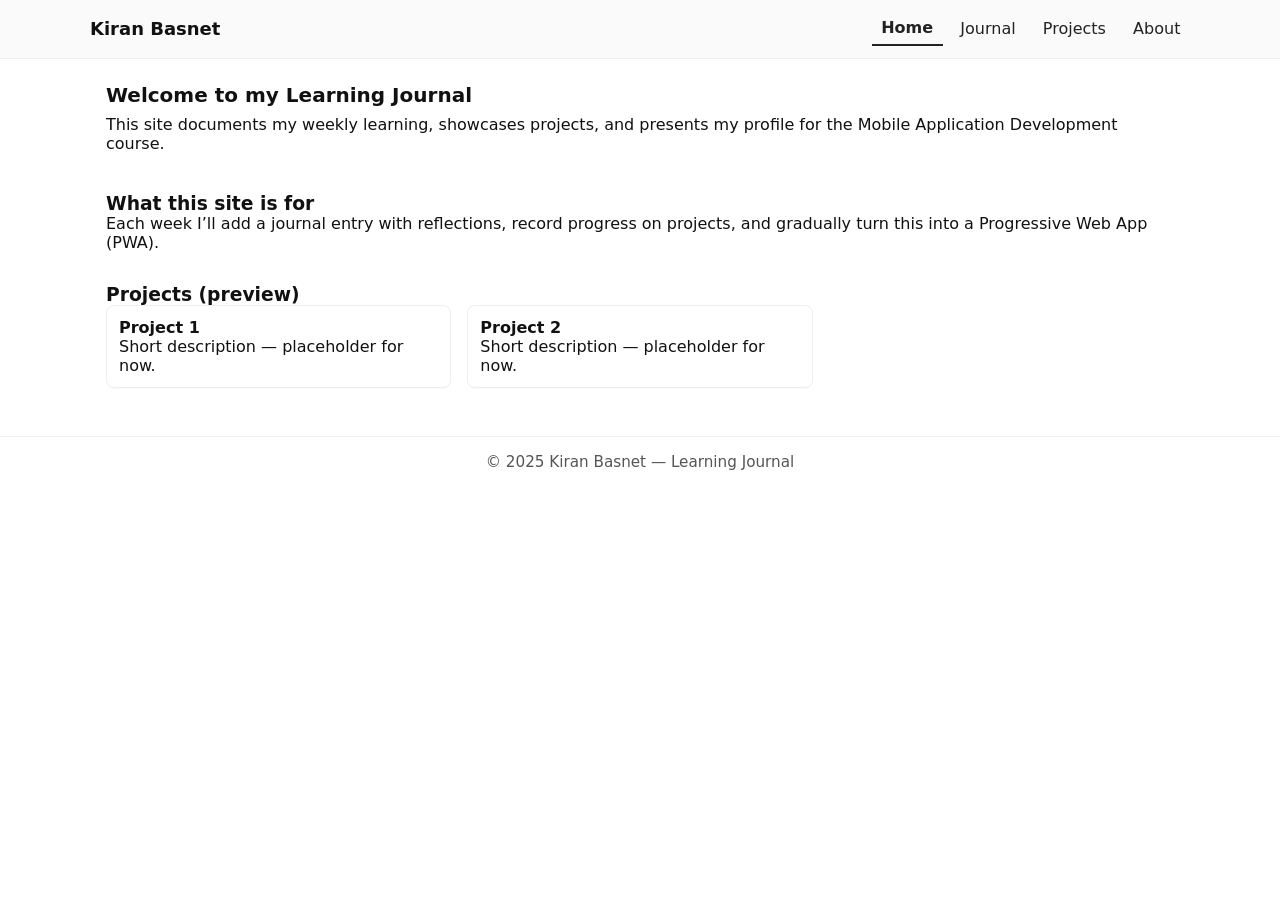
==== index.html @ 60379e71 "Initial commit" ====
<!doctype html>
<html lang="en">
<head>
  <meta charset="utf-8" />
  <meta name="viewport" content="width=device-width, initial-scale=1" />
  <title>Learning Journal — Home</title>
  <link rel="stylesheet" href="css/style.css" />
</head>

<body>
  <!-- Header -->
  <header class="site-header">
    <div class="container">
      <h1 class="logo">Kiran Basnet</h1>

      <!-- Hamburger Button -->
      <button class="menu-toggle" aria-label="Toggle navigation">
        <span class="bar"></span>
        <span class="bar"></span>
        <span class="bar"></span>
      </button>

      <!-- Navigation -->
      <nav class="main-nav" aria-label="Main navigation">
        <a href="index.html" class="active">Home</a>
        <a href="journal.html">Journal</a>
        <a href="projects.html">Projects</a>
        <a href="about.html">About</a>
      </nav>
    </div>
  </header>

  <!-- Main content -->
  <main class="container">
    <section class="hero">
      <h2>Welcome to my Learning Journal</h2>
      <p>
        This site documents my weekly learning, showcases projects, and presents my profile
        for the Mobile Application Development course.
      </p>
    </section>

    <section class="intro">
      <h3>What this site is for</h3>
      <p>
        Each week I’ll add a journal entry with reflections, record progress on projects,
        and gradually turn this into a Progressive Web App (PWA).
      </p>
    </section>

    <section class="projects-preview">
      <h3>Projects (preview)</h3>
      <div class="projects-grid">
        <article class="project-card">
          <h4>Project 1</h4>
          <p>Short description — placeholder for now.</p>
        </article>
        <article class="project-card">
          <h4>Project 2</h4>
          <p>Short description — placeholder for now.</p>
        </article>
      </div>
    </section>
  </main>

  <!-- Footer -->
  <footer class="site-footer">
    <div class="container">
      <p>© 2025 Kiran Basnet — Learning Journal</p>
    </div>
  </footer>

  <!-- JS Script -->
  <script src="js/script.js"></script>
</body>
</html>
---- css/style.css ----
/* =============================
   BASIC RESET & BASE STYLES
============================= */
* {
  box-sizing: border-box;
  margin: 0;
  padding: 0;
}
html, body {
  height: 100%;
  font-family: system-ui, Arial, sans-serif;
  color: #111;
  background: #fff;
}
.container {
  padding: 0 1rem;
  max-width: 1100px;
  margin: 0 auto;
}

/* =============================
   HEADER & NAVIGATION
============================= */
.site-header {
  background: #fafafa;
  border-bottom: 1px solid #eee;
  position: relative;
  z-index: 1000;
}
.site-header .container {
  display: flex;
  align-items: center;
  justify-content: space-between;
  padding: 0.75rem 0;
}
.logo {
  font-size: 1.125rem;
  font-weight: 600;
}
.main-nav {
  display: flex;
  align-items: center;
  gap: 0.5rem;
}
.main-nav a {
  text-decoration: none;
  padding: 0.4rem 0.6rem;
  display: inline-block;
  color: #222;
  transition: background 0.3s;
}
.main-nav a:hover {
  background: #f0f0f0;
  border-radius: 6px;
}
.main-nav a.active {
  font-weight: 700;
  border-bottom: 2px solid #222;
}

/* =============================
   HERO SECTION
============================= */
.hero {
  padding: 1.5rem 0;
}
.hero h2 {
  font-size: 1.25rem;
  margin-bottom: 0.5rem;
}

/* =============================
   INTRO & PROJECTS
============================= */
.intro,
.projects-preview {
  padding: 1rem 0;
}
.projects-grid {
  display: grid;
  grid-template-columns: 1fr;
  gap: 1rem;
}

/* PROJECT CARDS */
.project-card {
  border: 1px solid #eee;
  padding: 0.75rem;
  border-radius: 8px;
  background: #fff;
  box-shadow: 0 1px 0 rgba(0, 0, 0, 0.02);
}

/* =============================
   FOOTER
============================= */
.site-footer {
  padding: 1rem 0;
  text-align: center;
  border-top: 1px solid #f0f0f0;
  margin-top: 2rem;
  font-size: 0.95rem;
  color: #555;
}

/* =============================
   RESPONSIVE GRID
============================= */
@media (min-width: 700px) {
  .projects-grid {
    grid-template-columns: repeat(2, 1fr);
  }
}
@media (min-width: 1100px) {
  .projects-grid {
    grid-template-columns: repeat(3, 1fr);
  }
}

/* =============================
   HAMBURGER MENU
============================= */

/* Hidden by default on desktop */
.menu-toggle {
  display: none;
  flex-direction: column;
  justify-content: space-between;
  width: 28px;
  height: 22px;
  background: none;
  border: none;
  cursor: pointer;
  z-index: 1001;
}
.menu-toggle .bar {
  height: 3px;
  width: 100%;
  background-color: #222;
  border-radius: 5px;
  transition: all 0.3s ease;
}

/* When active (turn into "X") */
.menu-toggle.active .bar:nth-child(1) {
  transform: rotate(45deg) translateY(8px);
}
.menu-toggle.active .bar:nth-child(2) {
  opacity: 0;
}
.menu-toggle.active .bar:nth-child(3) {
  transform: rotate(-45deg) translateY(-8px);
}

/* MOBILE NAVIGATION */
@media (max-width: 700px) {
  .menu-toggle {
    display: flex;
  }

  .main-nav {
    display: none;
    flex-direction: column;
    background: #fafafa;
    position: absolute;
    top: 60px;
    left: 0;
    right: 0;
    border-top: 1px solid #eee;
    padding: 1rem 0;
    text-align: center;
  }

  .main-nav a {
    display: block;
    padding: 0.75rem 1rem;
    border-bottom: 1px solid #f0f0f0;
  }

  .main-nav.active {
    display: flex;
  }
}
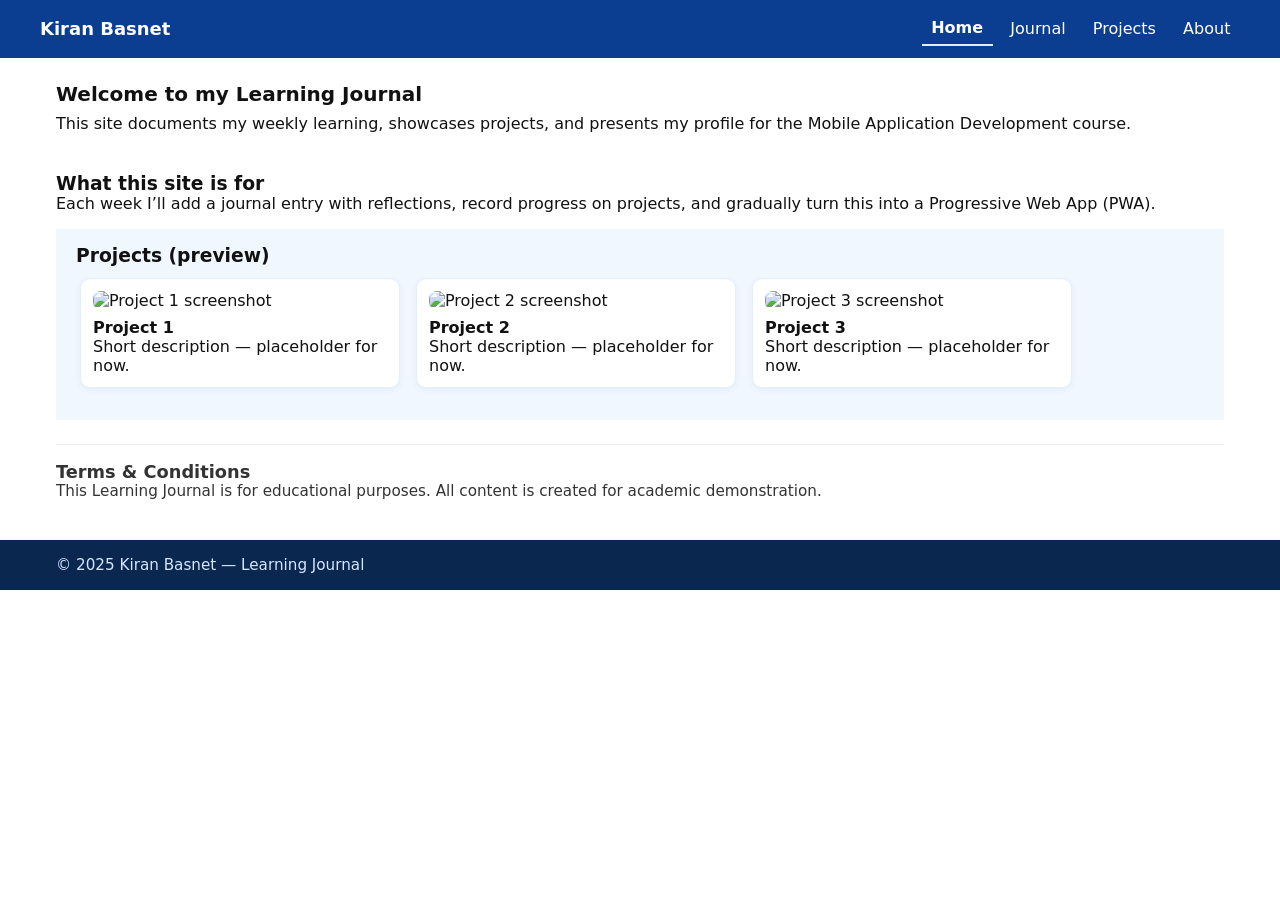
==== commit 00aa9695: "Updated project files" ====
--- a/index.html
+++ b/index.html
@@ -48,18 +48,38 @@
       </p>
     </section>
 
-    <section class="projects-preview">
-      <h3>Projects (preview)</h3>
-      <div class="projects-grid">
-        <article class="project-card">
-          <h4>Project 1</h4>
-          <p>Short description — placeholder for now.</p>
-        </article>
-        <article class="project-card">
-          <h4>Project 2</h4>
-          <p>Short description — placeholder for now.</p>
-        </article>
+    <!-- Projects preview: horizontal scrolling -->
+    <section class="projects-preview" aria-labelledby="projects-heading">
+      <div class="container">
+        <h3 id="projects-heading">Projects (preview)</h3>
+        <div class="projects-grid">
+          <article class="project-card">
+            <img src="images/project1.jpg" alt="Project 1 screenshot">
+            <h4>Project 1</h4>
+            <p>Short description — placeholder for now.</p>
+          </article>
+
+          <article class="project-card">
+            <img src="images/project2.jpg" alt="Project 2 screenshot">
+            <h4>Project 2</h4>
+            <p>Short description — placeholder for now.</p>
+          </article>
+
+          <article class="project-card">
+            <img src="images/project3.jpg" alt="Project 3 screenshot">
+            <h4>Project 3</h4>
+            <p>Short description — placeholder for now.</p>
+          </article>
+        </div>
       </div>
+    </section>
+
+    <!-- TERMS: moved near bottom so it appears above footer -->
+    <section class="terms container" aria-labelledby="terms-heading">
+      <h3 id="terms-heading">Terms &amp; Conditions</h3>
+      <p>
+        This Learning Journal is for educational purposes. All content is created for academic demonstration.
+      </p>
     </section>
   </main>
 
--- a/css/style.css
+++ b/css/style.css
@@ -1,31 +1,19 @@
 /* =============================
    BASIC RESET & BASE STYLES
 ============================= */
-* {
-  box-sizing: border-box;
-  margin: 0;
-  padding: 0;
-}
-html, body {
-  height: 100%;
-  font-family: system-ui, Arial, sans-serif;
-  color: #111;
-  background: #fff;
-}
-.container {
-  padding: 0 1rem;
-  max-width: 1100px;
-  margin: 0 auto;
-}
+* { box-sizing: border-box; margin: 0; padding: 0; }
+html, body { height: 100%; font-family: system-ui, Arial, sans-serif; color:#111; background:#fff; }
+.container { padding: 0 1rem; max-width: 1100px; margin: 0 auto; }
 
 /* =============================
    HEADER & NAVIGATION
 ============================= */
 .site-header {
-  background: #fafafa;
-  border-bottom: 1px solid #eee;
+  background: #0b3d91; /* deep blue header */
+  color: #fff;
   position: relative;
   z-index: 1000;
+  border-bottom: none;
 }
 .site-header .container {
   display: flex;
@@ -33,10 +21,7 @@
   justify-content: space-between;
   padding: 0.75rem 0;
 }
-.logo {
-  font-size: 1.125rem;
-  font-weight: 600;
-}
+.logo { font-size: 1.125rem; font-weight: 600; color: #fff; }
 .main-nav {
   display: flex;
   align-items: center;
@@ -46,82 +31,95 @@
   text-decoration: none;
   padding: 0.4rem 0.6rem;
   display: inline-block;
-  color: #222;
-  transition: background 0.3s;
+  color: #fff;
+  transition: background 0.2s, color 0.2s;
 }
-.main-nav a:hover {
-  background: #f0f0f0;
-  border-radius: 6px;
-}
-.main-nav a.active {
-  font-weight: 700;
-  border-bottom: 2px solid #222;
-}
+.main-nav a:hover { background: rgba(255,255,255,0.06); border-radius: 6px; }
+.main-nav a.active { font-weight:700; border-bottom: 2px solid rgba(255,255,255,0.9); }
 
 /* =============================
    HERO SECTION
 ============================= */
-.hero {
-  padding: 1.5rem 0;
+.hero { padding: 1.5rem 0; }
+.hero h2 { font-size: 1.25rem; margin-bottom: 0.5rem; }
+
+/* =============================
+   INTRO
+============================= */
+.intro { padding: 1rem 0; }
+
+/* =============================
+   PROJECTS: HORIZONTAL SCROLLER
+============================= */
+.projects-preview {
+  background: #f0f7ff; /* light bluish background for projects area */
+  padding: 1rem 0;
 }
-.hero h2 {
-  font-size: 1.25rem;
-  margin-bottom: 0.5rem;
+.projects-preview h3 { margin-bottom: 0.75rem; padding-left: 0.25rem; }
+
+/* Horizontal scrolling container */
+.projects-grid {
+  display: flex;
+  gap: 1rem;
+  overflow-x: auto;
+  scroll-behavior: smooth;
+  -webkit-overflow-scrolling: touch;
+  padding: 0 0.5rem 1rem 0.5rem;
+  scroll-snap-type: x mandatory;
 }
 
+/* Card size for horizontal deck */
+.project-card {
+  flex: 0 0 280px;           /* fixed visual card width */
+  scroll-snap-align: start;
+  border: 1px solid #e6eef8;
+  padding: 0.75rem;
+  border-radius: 10px;
+  background: #ffffff;
+  box-shadow: 0 2px 6px rgba(11,61,145,0.06);
+  transition: transform 0.25s ease;
+}
+.project-card:hover { transform: translateY(-6px); }
+.project-card img { width:100%; height:auto; border-radius:8px; margin-bottom:0.5rem; }
+
 /* =============================
-   INTRO & PROJECTS
+   TERMS
 ============================= */
-.intro,
-.projects-preview {
+.terms {
+  margin: 1.5rem auto;
   padding: 1rem 0;
-}
-.projects-grid {
-  display: grid;
-  grid-template-columns: 1fr;
-  gap: 1rem;
-}
-
-/* PROJECT CARDS */
-.project-card {
-  border: 1px solid #eee;
-  padding: 0.75rem;
-  border-radius: 8px;
-  background: #fff;
-  box-shadow: 0 1px 0 rgba(0, 0, 0, 0.02);
+  border-top: 1px solid #eee;
+  color: #333;
+  font-size: 0.95rem;
 }
 
 /* =============================
    FOOTER
 ============================= */
 .site-footer {
+  background: #0a274f; /* slightly darker navy */
+  color: #e6eef8;
+  border-top: none;
   padding: 1rem 0;
-  text-align: center;
-  border-top: 1px solid #f0f0f0;
-  margin-top: 2rem;
-  font-size: 0.95rem;
-  color: #555;
+  margin-top: 1rem;
+}
+.site-footer p { color: #d6e6ff; font-size: 0.95rem; }
+
+/* =============================
+   BASE FOOTER & GRID RESPONSIVENESS
+============================= */
+/* keep default grid for other pages if needed (projects page will use different layout) */
+@media (min-width: 700px) {
+  /* no change for horizontal scroller on wider screens - it stays horizontal, but we can adjust card width */
+  .project-card { flex: 0 0 320px; }
+}
+@media (min-width: 1100px) {
+  .container { max-width: 1200px; }
 }
 
 /* =============================
-   RESPONSIVE GRID
+   HAMBURGER MENU (keep previous behavior)
 ============================= */
-@media (min-width: 700px) {
-  .projects-grid {
-    grid-template-columns: repeat(2, 1fr);
-  }
-}
-@media (min-width: 1100px) {
-  .projects-grid {
-    grid-template-columns: repeat(3, 1fr);
-  }
-}
-
-/* =============================
-   HAMBURGER MENU
-============================= */
-
-/* Hidden by default on desktop */
 .menu-toggle {
   display: none;
   flex-direction: column;
@@ -132,52 +130,51 @@
   border: none;
   cursor: pointer;
   z-index: 1001;
+  transition: transform 0.2s ease;
 }
 .menu-toggle .bar {
   height: 3px;
   width: 100%;
-  background-color: #222;
+  background-color: #fff;
   border-radius: 5px;
   transition: all 0.3s ease;
 }
+.menu-toggle.tapped { transform: scale(0.9); }
+.menu-toggle.active .bar:nth-child(1) { transform: rotate(45deg) translateY(8px); }
+.menu-toggle.active .bar:nth-child(2) { opacity: 0; }
+.menu-toggle.active .bar:nth-child(3) { transform: rotate(-45deg) translateY(-8px); }
 
-/* When active (turn into "X") */
-.menu-toggle.active .bar:nth-child(1) {
-  transform: rotate(45deg) translateY(8px);
-}
-.menu-toggle.active .bar:nth-child(2) {
-  opacity: 0;
-}
-.menu-toggle.active .bar:nth-child(3) {
-  transform: rotate(-45deg) translateY(-8px);
-}
+/* Mobile nav dropdown (animated) */
+@media (max-width: 700px) {
+  .menu-toggle { display: flex; color: #fff; }
 
-/* MOBILE NAVIGATION */
-@media (max-width: 700px) {
-  .menu-toggle {
+  .main-nav {
     display: flex;
+    flex-direction: column;
+    background: #0b3d91;
+    position: absolute;
+    top: 64px;
+    left: 0;
+    right: 0;
+    border-top: 1px solid rgba(255,255,255,0.04);
+    padding: 0;
+    text-align: center;
+    overflow: hidden;
+    max-height: 0;
+    opacity: 0;
+    transition: max-height 0.32s ease, opacity 0.32s ease, padding 0.32s ease;
   }
 
-  .main-nav {
-    display: none;
-    flex-direction: column;
-    background: #fafafa;
-    position: absolute;
-    top: 60px;
-    left: 0;
-    right: 0;
-    border-top: 1px solid #eee;
-    padding: 1rem 0;
-    text-align: center;
+  .main-nav.active {
+    padding: 0.5rem 0;
+    max-height: 360px;
+    opacity: 1;
   }
 
   .main-nav a {
     display: block;
     padding: 0.75rem 1rem;
-    border-bottom: 1px solid #f0f0f0;
-  }
-
-  .main-nav.active {
-    display: flex;
+    border-bottom: 1px solid rgba(255,255,255,0.03);
+    color:#fff;
   }
 }
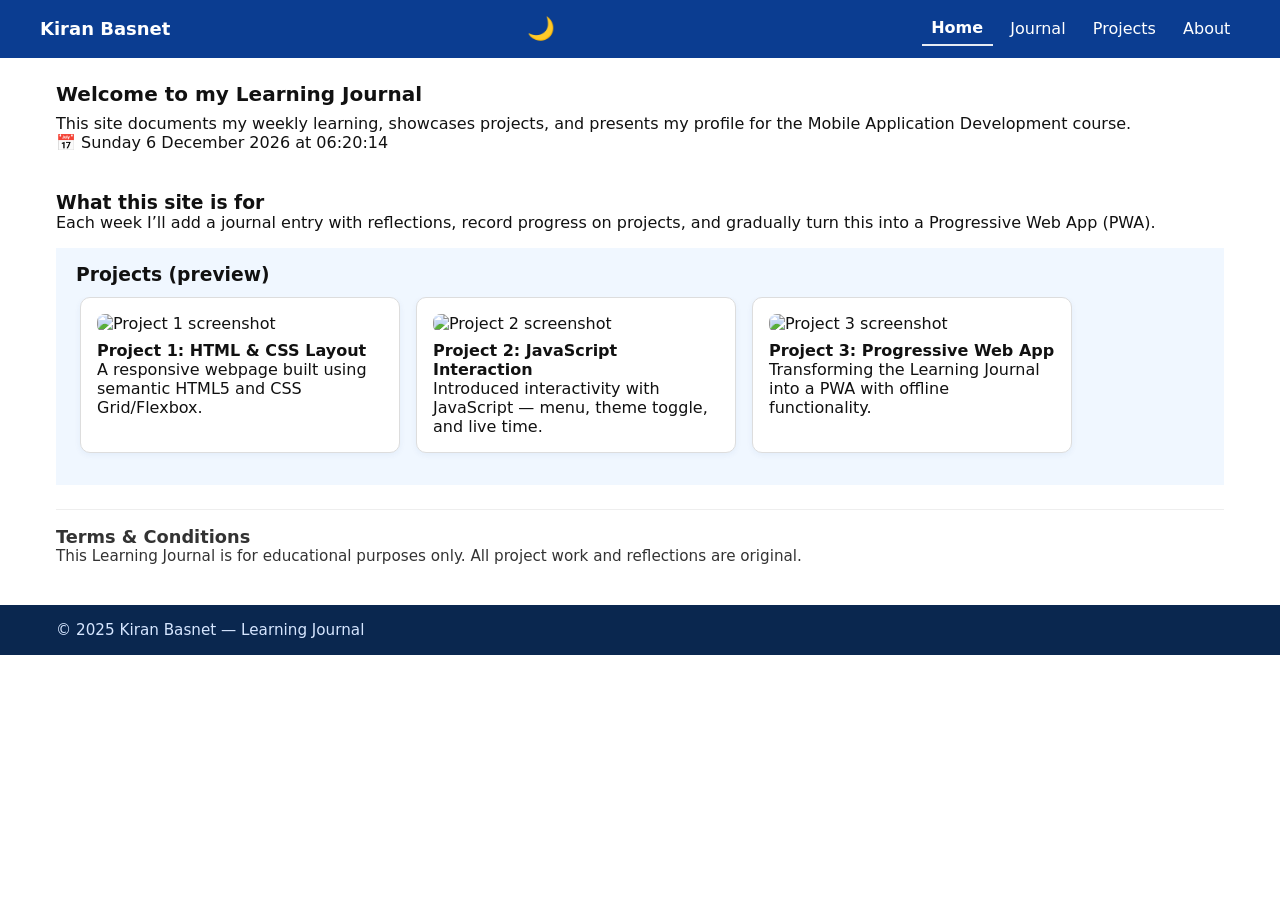
==== commit 46e9a9be: "Updated project files" ====
--- a/index.html
+++ b/index.html
@@ -13,6 +13,9 @@
     <div class="container">
       <h1 class="logo">Kiran Basnet</h1>
 
+      <!-- Theme Toggle Button -->
+      <button id="theme-toggle" class="theme-toggle" aria-label="Toggle theme">🌙</button>
+
       <!-- Hamburger Button -->
       <button class="menu-toggle" aria-label="Toggle navigation">
         <span class="bar"></span>
@@ -20,26 +23,26 @@
         <span class="bar"></span>
       </button>
 
-      <!-- Navigation -->
-      <nav class="main-nav" aria-label="Main navigation">
-        <a href="index.html" class="active">Home</a>
-        <a href="journal.html">Journal</a>
-        <a href="projects.html">Projects</a>
-        <a href="about.html">About</a>
-      </nav>
+      <!-- Nav placeholder - JS will inject navigation -->
+      <nav id="nav-placeholder" class="main-nav" aria-label="Main navigation"></nav>
     </div>
   </header>
 
   <!-- Main content -->
   <main class="container">
+    <!-- Hero Section -->
     <section class="hero">
       <h2>Welcome to my Learning Journal</h2>
       <p>
         This site documents my weekly learning, showcases projects, and presents my profile
         for the Mobile Application Development course.
       </p>
+
+      <!-- Live Date/Time Placeholder -->
+      <p id="liveDateTime" class="datetime"></p>
     </section>
 
+    <!-- Introduction -->
     <section class="intro">
       <h3>What this site is for</h3>
       <p>
@@ -48,37 +51,37 @@
       </p>
     </section>
 
-    <!-- Projects preview: horizontal scrolling -->
+    <!-- Projects preview -->
     <section class="projects-preview" aria-labelledby="projects-heading">
       <div class="container">
         <h3 id="projects-heading">Projects (preview)</h3>
         <div class="projects-grid">
-          <article class="project-card">
-            <img src="images/project1.jpg" alt="Project 1 screenshot">
-            <h4>Project 1</h4>
-            <p>Short description — placeholder for now.</p>
-          </article>
+          <a href="project1.html" class="project-card">
+            <img src="images/project1.jpg" alt="Project 1 screenshot" />
+            <h4>Project 1: HTML & CSS Layout</h4>
+            <p>A responsive webpage built using semantic HTML5 and CSS Grid/Flexbox.</p>
+          </a>
 
-          <article class="project-card">
-            <img src="images/project2.jpg" alt="Project 2 screenshot">
-            <h4>Project 2</h4>
-            <p>Short description — placeholder for now.</p>
-          </article>
+          <a href="project2.html" class="project-card">
+            <img src="images/project2.jpg" alt="Project 2 screenshot" />
+            <h4>Project 2: JavaScript Interaction</h4>
+            <p>Introduced interactivity with JavaScript — menu, theme toggle, and live time.</p>
+          </a>
 
-          <article class="project-card">
-            <img src="images/project3.jpg" alt="Project 3 screenshot">
-            <h4>Project 3</h4>
-            <p>Short description — placeholder for now.</p>
-          </article>
+          <a href="project3.html" class="project-card">
+            <img src="images/project3.jpg" alt="Project 3 screenshot" />
+            <h4>Project 3: Progressive Web App</h4>
+            <p>Transforming the Learning Journal into a PWA with offline functionality.</p>
+          </a>
         </div>
       </div>
     </section>
 
-    <!-- TERMS: moved near bottom so it appears above footer -->
+    <!-- Terms section -->
     <section class="terms container" aria-labelledby="terms-heading">
       <h3 id="terms-heading">Terms &amp; Conditions</h3>
       <p>
-        This Learning Journal is for educational purposes. All content is created for academic demonstration.
+        This Learning Journal is for educational purposes only. All project work and reflections are original.
       </p>
     </section>
   </main>
--- a/css/style.css
+++ b/css/style.css
@@ -1,15 +1,11 @@
-/* =============================
-   BASIC RESET & BASE STYLES
-============================= */
+
 * { box-sizing: border-box; margin: 0; padding: 0; }
 html, body { height: 100%; font-family: system-ui, Arial, sans-serif; color:#111; background:#fff; }
 .container { padding: 0 1rem; max-width: 1100px; margin: 0 auto; }
 
-/* =============================
-   HEADER & NAVIGATION
-============================= */
+
 .site-header {
-  background: #0b3d91; /* deep blue header */
+  background: #0b3d91; 
   color: #fff;
   position: relative;
   z-index: 1000;
@@ -37,27 +33,20 @@
 .main-nav a:hover { background: rgba(255,255,255,0.06); border-radius: 6px; }
 .main-nav a.active { font-weight:700; border-bottom: 2px solid rgba(255,255,255,0.9); }
 
-/* =============================
-   HERO SECTION
-============================= */
 .hero { padding: 1.5rem 0; }
 .hero h2 { font-size: 1.25rem; margin-bottom: 0.5rem; }
 
-/* =============================
-   INTRO
-============================= */
+
 .intro { padding: 1rem 0; }
 
-/* =============================
-   PROJECTS: HORIZONTAL SCROLLER
-============================= */
+
 .projects-preview {
-  background: #f0f7ff; /* light bluish background for projects area */
+  background: #f0f7ff; 
   padding: 1rem 0;
 }
 .projects-preview h3 { margin-bottom: 0.75rem; padding-left: 0.25rem; }
 
-/* Horizontal scrolling container */
+
 .projects-grid {
   display: flex;
   gap: 1rem;
@@ -68,9 +57,9 @@
   scroll-snap-type: x mandatory;
 }
 
-/* Card size for horizontal deck */
+
 .project-card {
-  flex: 0 0 280px;           /* fixed visual card width */
+  flex: 0 0 280px;         
   scroll-snap-align: start;
   border: 1px solid #e6eef8;
   padding: 0.75rem;
@@ -82,9 +71,6 @@
 .project-card:hover { transform: translateY(-6px); }
 .project-card img { width:100%; height:auto; border-radius:8px; margin-bottom:0.5rem; }
 
-/* =============================
-   TERMS
-============================= */
 .terms {
   margin: 1.5rem auto;
   padding: 1rem 0;
@@ -93,11 +79,9 @@
   font-size: 0.95rem;
 }
 
-/* =============================
-   FOOTER
-============================= */
+
 .site-footer {
-  background: #0a274f; /* slightly darker navy */
+  background: #0a274f; 
   color: #e6eef8;
   border-top: none;
   padding: 1rem 0;
@@ -105,21 +89,15 @@
 }
 .site-footer p { color: #d6e6ff; font-size: 0.95rem; }
 
-/* =============================
-   BASE FOOTER & GRID RESPONSIVENESS
-============================= */
-/* keep default grid for other pages if needed (projects page will use different layout) */
+
 @media (min-width: 700px) {
-  /* no change for horizontal scroller on wider screens - it stays horizontal, but we can adjust card width */
+  
   .project-card { flex: 0 0 320px; }
 }
 @media (min-width: 1100px) {
   .container { max-width: 1200px; }
 }
 
-/* =============================
-   HAMBURGER MENU (keep previous behavior)
-============================= */
 .menu-toggle {
   display: none;
   flex-direction: column;
@@ -144,7 +122,7 @@
 .menu-toggle.active .bar:nth-child(2) { opacity: 0; }
 .menu-toggle.active .bar:nth-child(3) { transform: rotate(-45deg) translateY(-8px); }
 
-/* Mobile nav dropdown (animated) */
+
 @media (max-width: 700px) {
   .menu-toggle { display: flex; color: #fff; }
 
@@ -178,3 +156,131 @@
     color:#fff;
   }
 }
+/* =============================
+   JOURNAL PAGE STYLES
+============================= */
+
+.journal-entry {
+  background: #f8faff;
+  border-radius: 10px;
+  padding: 1rem;
+  box-shadow: 0 2px 4px rgba(11,61,145,0.05);
+  margin: 1rem 0 1.5rem 0;
+}
+
+.journal-entry h3 {
+  color: #0b3d91;
+  margin-bottom: 1rem;
+}
+
+.journal-question {
+  margin-bottom: 1rem;
+}
+
+.journal-question h4 {
+  color: #0a274f;
+  margin-bottom: 0.5rem;
+}
+
+.journal-question p {
+  line-height: 1.6;
+  color: #333;
+  font-size: 0.98rem;
+}
+
+/* =============================
+   THEME SWITCHER STYLES
+============================= */
+
+.theme-toggle {
+  background: none;
+  border: none;
+  font-size: 1.4rem;
+  cursor: pointer;
+  color: #222;
+  transition: transform 0.2s ease;
+  margin-right: 10px;
+}
+
+.theme-toggle:hover {
+  transform: scale(1.2);
+}
+
+/* Dark Mode Theme */
+body.dark-mode {
+  background-color: #121212;
+  color: #f5f5f5;
+}
+
+body.dark-mode .site-header {
+  background: #1e1e1e;
+  color: #fff;
+}
+
+body.dark-mode .site-footer {
+  background: #1e1e1e;
+  color: #bbb;
+}
+
+body.dark-mode .project-card {
+  background: #1b1b1b;
+  border-color: #333;
+  box-shadow: 0 1px 3px rgba(255,255,255,0.1);
+}
+
+body.dark-mode a {
+  color: #90caf9;
+}
+
+body.dark-mode .datetime {
+  color: #90caf9;
+}
+/* Clickable Project Cards */
+.project-card {
+  display: block;
+  text-decoration: none;
+  color: inherit;
+  border: 1px solid #ddd;
+  border-radius: 10px;
+  padding: 1rem;
+  transition: transform 0.3s ease, box-shadow 0.3s ease;
+  background: var(--card-bg, #fff);
+}
+
+.project-card:hover {
+  transform: translateY(-5px);
+  box-shadow: 0 4px 10px rgba(0,0,0,0.15);
+}
+
+.project-card img {
+  width: 100%;
+  border-radius: 8px;
+}
+
+.project-card h3 {
+  margin-top: 0.75rem;
+  font-size: 1.1rem;
+  color: var(--text-color, #111);
+}
+/* Hover effect for project previews */
+.projects-preview .project-card {
+  display: block;
+  text-decoration: none;
+  color: inherit;
+  border: 1px solid #ddd;
+  border-radius: 10px;
+  padding: 1rem;
+  transition: transform 0.3s ease, box-shadow 0.3s ease;
+  background: var(--card-bg, #fff);
+}
+
+.projects-preview .project-card:hover {
+  transform: translateY(-4px) scale(1.02);
+  box-shadow: 0 4px 10px rgba(0, 0, 0, 0.15);
+}
+
+.projects-preview .project-card img {
+  width: 100%;
+  border-radius: 8px;
+  margin-bottom: 0.5rem;
+}
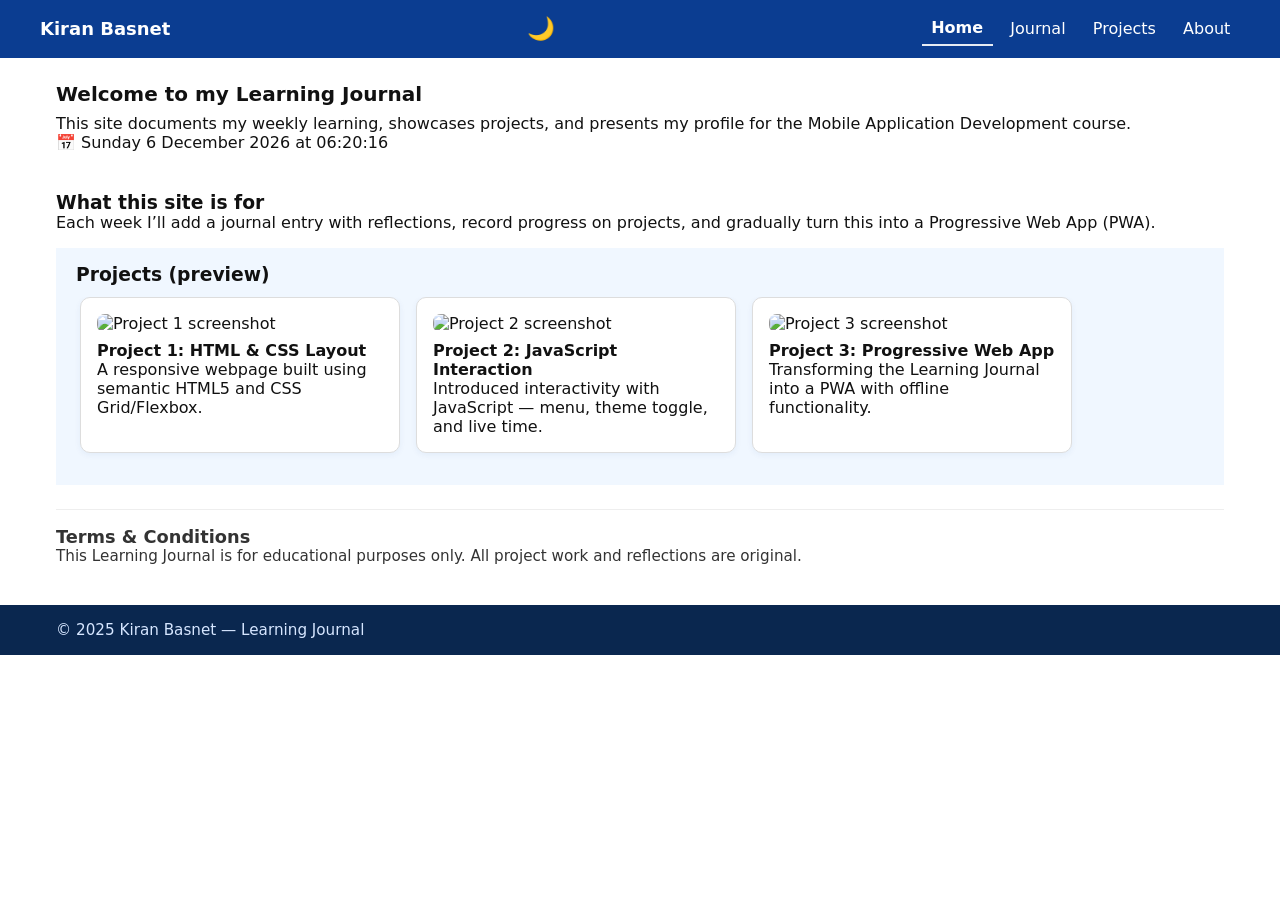
==== commit a0116853: "Updated project files" ====
--- a/index.html
+++ b/index.html
@@ -95,5 +95,6 @@
 
   <!-- JS Script -->
   <script src="js/script.js"></script>
+  <script src="js/storage.js"></script>
 </body>
 </html>
--- a/css/style.css
+++ b/css/style.css
@@ -284,3 +284,51 @@
   border-radius: 8px;
   margin-bottom: 0.5rem;
 }
+/* Journal form & saved entries */
+.journal-form {
+  display: grid;
+  gap: 0.6rem;
+  margin: 0.75rem 0 1rem;
+}
+.journal-form input,
+.journal-form textarea {
+  width: 100%;
+  padding: 0.65rem 0.75rem;
+  border: 1px solid #dcdcdc;
+  border-radius: 8px;
+  font: inherit;
+}
+.form-actions { display: flex; gap: 0.5rem; margin-top: 0.25rem; }
+
+.btn {
+  display: inline-block;
+  padding: 0.5rem 0.75rem;
+  border-radius: 8px;
+  border: 1px solid transparent;
+  background: #0b3d91;
+  color: #fff;
+  cursor: pointer;
+}
+.btn:hover { opacity: 0.9; }
+.btn.danger { background: #b3261e; }
+.btn.copy { background: #2e7d32; }
+
+.entry-list { display: grid; gap: 0.75rem; margin-top: 0.5rem; }
+.saved-entry {
+  border: 1px solid #e6eef8;
+  border-radius: 10px;
+  padding: 0.75rem;
+  background: #fff;
+}
+.saved-entry h4 { margin-bottom: 0.3rem; color: #0b3d91; }
+.entry-actions { display: flex; gap: 0.5rem; margin-top: 0.5rem; }
+.meta { color: #666; }
+
+/* dark mode tweaks */
+body.dark-mode .saved-entry { background: #1b1b1b; border-color: #333; }
+body.dark-mode .journal-form input,
+body.dark-mode .journal-form textarea {
+  background: #111;
+  color: #f5f5f5;
+  border-color: #333;
+}
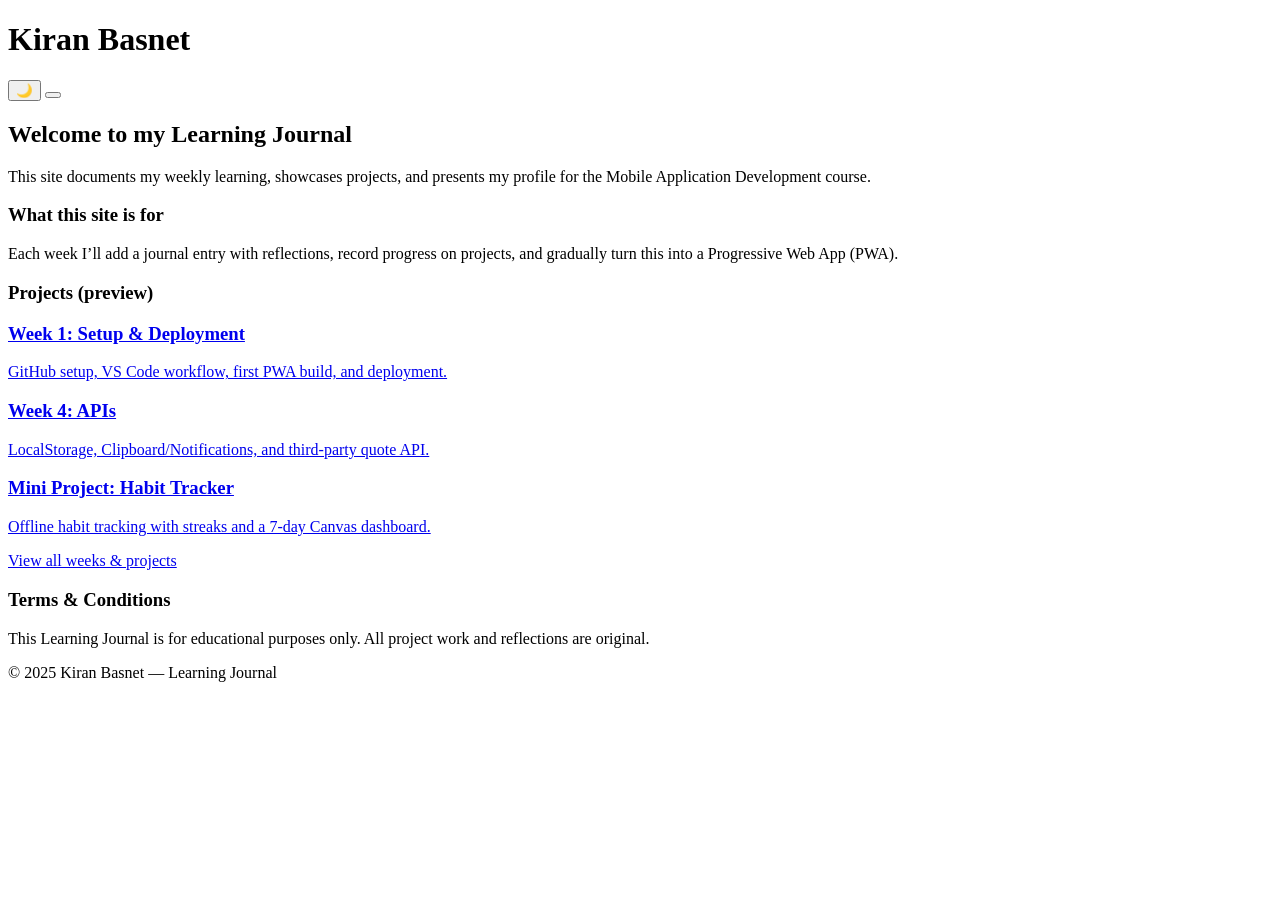
==== commit 96f011a6: "Fix GitHub Pages links" ====
--- a/index.html
+++ b/index.html
@@ -3,8 +3,16 @@
 <head>
   <meta charset="utf-8" />
   <meta name="viewport" content="width=device-width, initial-scale=1" />
+
   <title>Learning Journal — Home</title>
-  <link rel="stylesheet" href="css/style.css" />
+
+  <!-- PWA: Manifest + theme color -->
+  <link rel="manifest" href="/static/manifest.json">
+  <meta name="theme-color" content="#0f172a">
+
+  <!-- CSS -->
+<link rel="stylesheet" href="static/css/style.css">
+
 </head>
 
 <body>
@@ -13,8 +21,8 @@
     <div class="container">
       <h1 class="logo">Kiran Basnet</h1>
 
-      <!-- Theme Toggle Button -->
-      <button id="theme-toggle" class="theme-toggle" aria-label="Toggle theme">🌙</button>
+      <!-- Theme Toggle Button (standard id used across app) -->
+      <button id="themeToggle" class="theme-toggle" aria-label="Toggle theme">🌙</button>
 
       <!-- Hamburger Button -->
       <button class="menu-toggle" aria-label="Toggle navigation">
@@ -23,7 +31,7 @@
         <span class="bar"></span>
       </button>
 
-      <!-- Nav placeholder - JS will inject navigation -->
+      <!-- Nav placeholder - JS injects navigation links -->
       <nav id="nav-placeholder" class="main-nav" aria-label="Main navigation"></nav>
     </div>
   </header>
@@ -55,25 +63,28 @@
     <section class="projects-preview" aria-labelledby="projects-heading">
       <div class="container">
         <h3 id="projects-heading">Projects (preview)</h3>
+
         <div class="projects-grid">
-          <a href="project1.html" class="project-card">
-            <img src="images/project1.jpg" alt="Project 1 screenshot" />
-            <h4>Project 1: HTML & CSS Layout</h4>
-            <p>A responsive webpage built using semantic HTML5 and CSS Grid/Flexbox.</p>
+          <!-- Weekly reflections shortcut -->
+          <a href="/journal?week=1" class="project-card">
+            <h3>Week 1: Setup & Deployment</h3>
+            <p>GitHub setup, VS Code workflow, first PWA build, and deployment.</p>
           </a>
 
-          <a href="project2.html" class="project-card">
-            <img src="images/project2.jpg" alt="Project 2 screenshot" />
-            <h4>Project 2: JavaScript Interaction</h4>
-            <p>Introduced interactivity with JavaScript — menu, theme toggle, and live time.</p>
+          <a href="/journal?week=4" class="project-card">
+            <h3>Week 4: APIs</h3>
+            <p>LocalStorage, Clipboard/Notifications, and third-party quote API.</p>
           </a>
 
-          <a href="project3.html" class="project-card">
-            <img src="images/project3.jpg" alt="Project 3 screenshot" />
-            <h4>Project 3: Progressive Web App</h4>
-            <p>Transforming the Learning Journal into a PWA with offline functionality.</p>
+          <a href="/tracker" class="project-card">
+            <h3>Mini Project: Habit Tracker</h3>
+            <p>Offline habit tracking with streaks and a 7-day Canvas dashboard.</p>
           </a>
         </div>
+
+        <p style="margin-top: 0.75rem;">
+          <a href="/projects" class="btn">View all weeks & projects</a>
+        </p>
       </div>
     </section>
 
@@ -93,8 +104,24 @@
     </div>
   </footer>
 
-  <!-- JS Script -->
-  <script src="js/script.js"></script>
-  <script src="js/storage.js"></script>
+  <!-- Scripts -->
+ <script src="static/js/script.js"></script>
+
+ <script src="static/js/storage.js"></script>
+
+
+  <!-- PWA: Service Worker Registration -->
+  <script>
+    if ("serviceWorker" in navigator) {
+      window.addEventListener("load", async () => {
+        try {
+          await navigator.serviceWorker.register("/static/js/sw.js");
+          console.log("✅ Service Worker registered");
+        } catch (err) {
+          console.log("❌ Service Worker registration failed:", err);
+        }
+      });
+    }
+  </script>
 </body>
 </html>
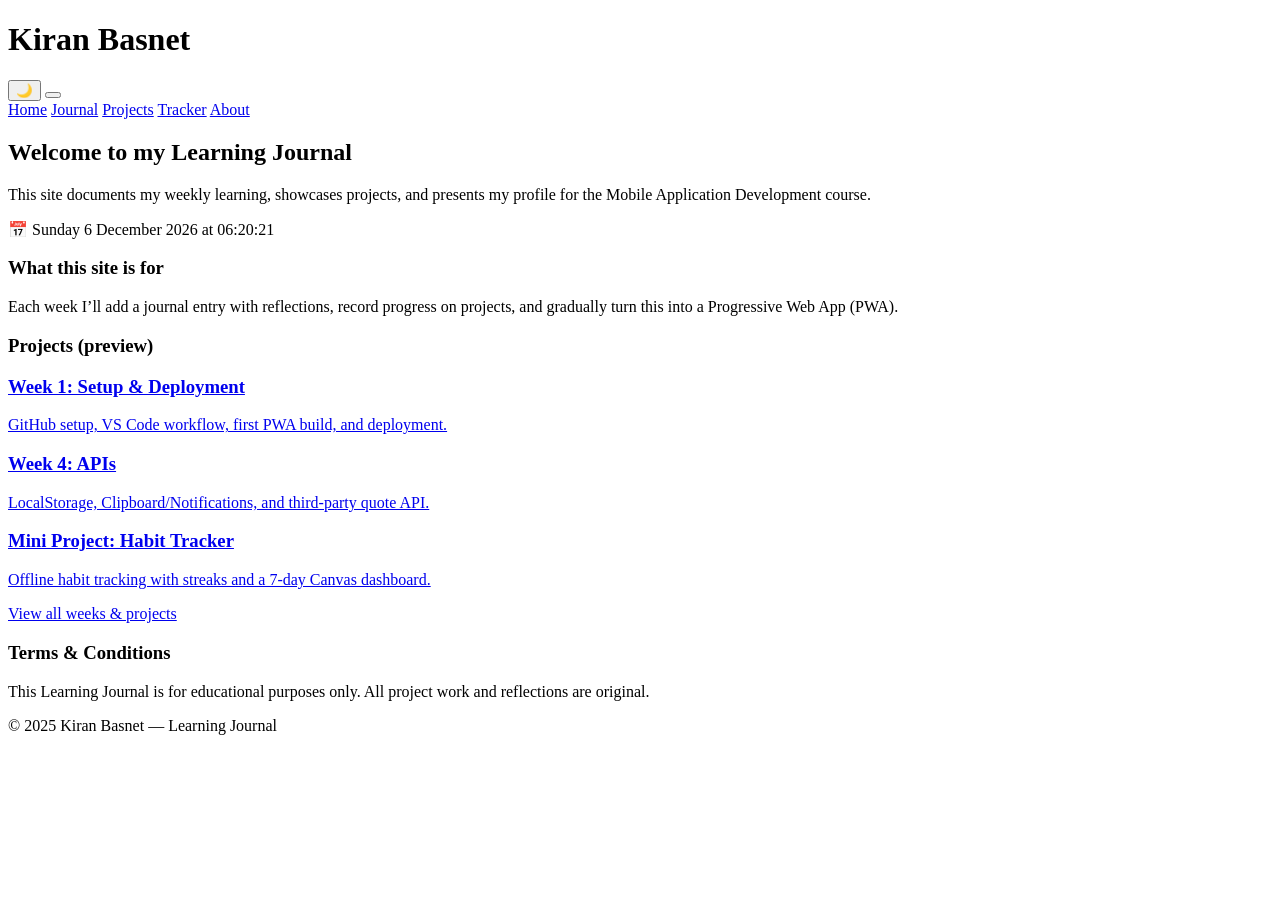
==== commit ef7ccaea: "Fix JS paths for GitHub Pages" ====
--- a/index.html
+++ b/index.html
@@ -105,9 +105,9 @@
   </footer>
 
   <!-- Scripts -->
- <script src="static/js/script.js"></script>
+<script src="./script.js"></script>
+<script src="./storage.js"></script>
 
- <script src="static/js/storage.js"></script>
 
 
   <!-- PWA: Service Worker Registration -->
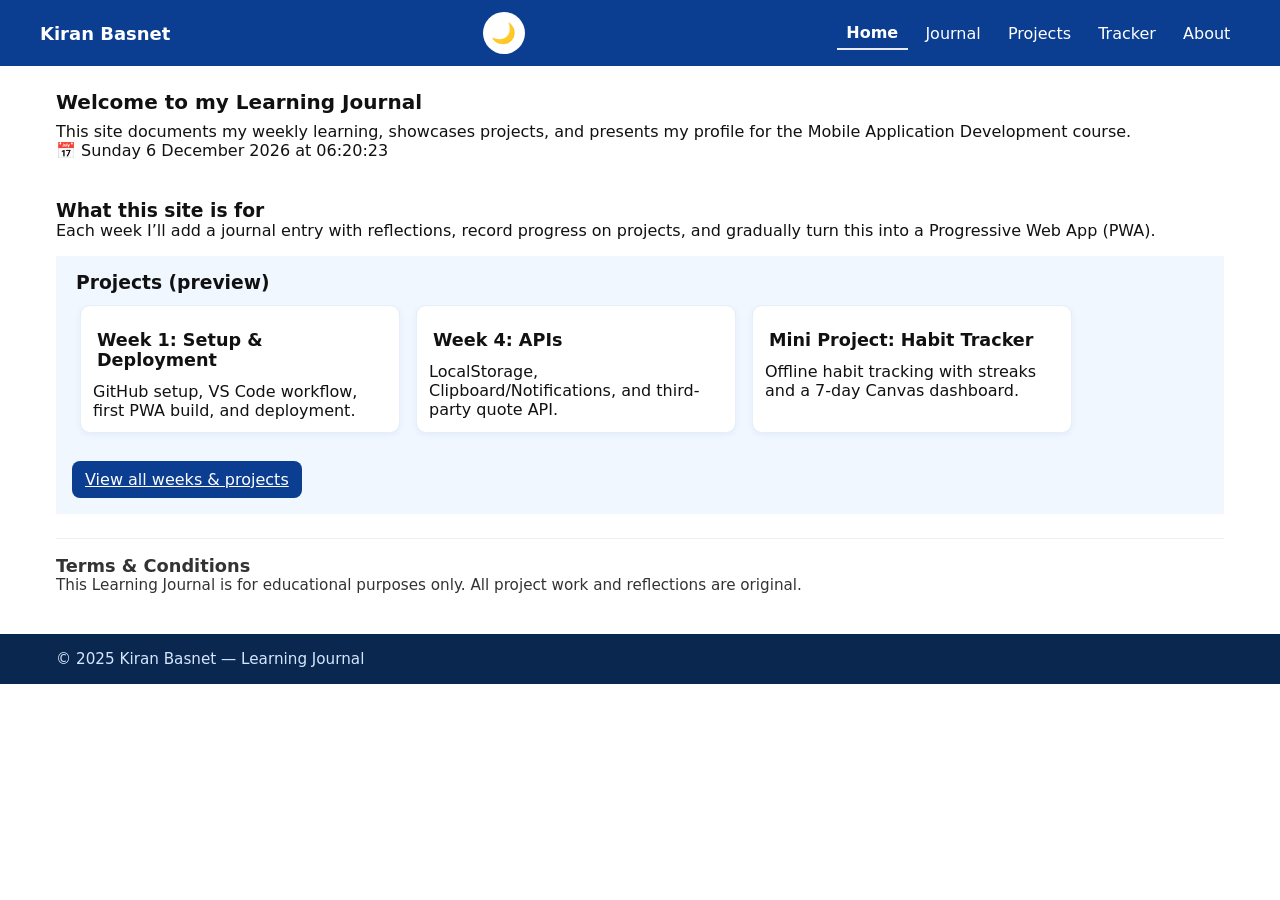
==== commit 970c19e4: "Convert Flask app to GitHub Pages static PWA" ====
--- a/index.html
+++ b/index.html
@@ -6,13 +6,13 @@
 
   <title>Learning Journal — Home</title>
 
-  <!-- PWA: Manifest + theme color -->
-  <link rel="manifest" href="/static/manifest.json">
+  <!-- PWA -->
+  <link rel="manifest" href="./manifest.json">
   <meta name="theme-color" content="#0f172a">
+  <link rel="icon" href="./icon-192.png">
 
   <!-- CSS -->
-<link rel="stylesheet" href="static/css/style.css">
-
+  <link rel="stylesheet" href="./style.css">
 </head>
 
 <body>
@@ -21,7 +21,7 @@
     <div class="container">
       <h1 class="logo">Kiran Basnet</h1>
 
-      <!-- Theme Toggle Button (standard id used across app) -->
+      <!-- Theme Toggle Button -->
       <button id="themeToggle" class="theme-toggle" aria-label="Toggle theme">🌙</button>
 
       <!-- Hamburger Button -->
@@ -31,14 +31,12 @@
         <span class="bar"></span>
       </button>
 
-      <!-- Nav placeholder - JS injects navigation links -->
+      <!-- Nav placeholder -->
       <nav id="nav-placeholder" class="main-nav" aria-label="Main navigation"></nav>
     </div>
   </header>
 
-  <!-- Main content -->
   <main class="container">
-    <!-- Hero Section -->
     <section class="hero">
       <h2>Welcome to my Learning Journal</h2>
       <p>
@@ -46,11 +44,9 @@
         for the Mobile Application Development course.
       </p>
 
-      <!-- Live Date/Time Placeholder -->
       <p id="liveDateTime" class="datetime"></p>
     </section>
 
-    <!-- Introduction -->
     <section class="intro">
       <h3>What this site is for</h3>
       <p>
@@ -59,36 +55,33 @@
       </p>
     </section>
 
-    <!-- Projects preview -->
     <section class="projects-preview" aria-labelledby="projects-heading">
       <div class="container">
         <h3 id="projects-heading">Projects (preview)</h3>
 
         <div class="projects-grid">
-          <!-- Weekly reflections shortcut -->
-          <a href="/journal?week=1" class="project-card">
+          <a href="./journal.html?week=1" class="project-card">
             <h3>Week 1: Setup & Deployment</h3>
             <p>GitHub setup, VS Code workflow, first PWA build, and deployment.</p>
           </a>
 
-          <a href="/journal?week=4" class="project-card">
+          <a href="./journal.html?week=4" class="project-card">
             <h3>Week 4: APIs</h3>
             <p>LocalStorage, Clipboard/Notifications, and third-party quote API.</p>
           </a>
 
-          <a href="/tracker" class="project-card">
+          <a href="./tracker.html" class="project-card">
             <h3>Mini Project: Habit Tracker</h3>
             <p>Offline habit tracking with streaks and a 7-day Canvas dashboard.</p>
           </a>
         </div>
 
         <p style="margin-top: 0.75rem;">
-          <a href="/projects" class="btn">View all weeks & projects</a>
+          <a href="./projects.html" class="btn">View all weeks & projects</a>
         </p>
       </div>
     </section>
 
-    <!-- Terms section -->
     <section class="terms container" aria-labelledby="terms-heading">
       <h3 id="terms-heading">Terms &amp; Conditions</h3>
       <p>
@@ -97,7 +90,6 @@
     </section>
   </main>
 
-  <!-- Footer -->
   <footer class="site-footer">
     <div class="container">
       <p>© 2025 Kiran Basnet — Learning Journal</p>
@@ -105,17 +97,15 @@
   </footer>
 
   <!-- Scripts -->
-<script src="./script.js"></script>
-<script src="./storage.js"></script>
+  <script src="./script.js" defer></script>
+  <script src="./storage.js" defer></script>
 
-
-
-  <!-- PWA: Service Worker Registration -->
+  <!-- Service Worker -->
   <script>
     if ("serviceWorker" in navigator) {
       window.addEventListener("load", async () => {
         try {
-          await navigator.serviceWorker.register("/static/js/sw.js");
+          await navigator.serviceWorker.register("./sw.js");
           console.log("✅ Service Worker registered");
         } catch (err) {
           console.log("❌ Service Worker registration failed:", err);
--- a/style.css
+++ b/style.css
@@ -0,0 +1,563 @@
+/* =============================
+   GLOBAL
+============================= */
+* { box-sizing: border-box; margin: 0; padding: 0; }
+
+html, body {
+  height: 100%;
+  font-family: system-ui, Arial, sans-serif;
+  color: #111;
+  background: #fff;
+}
+
+.container {
+  padding: 0 1rem;
+  max-width: 1100px;
+  margin: 0 auto;
+}
+
+/* =============================
+   HEADER / NAV (Unified)
+   - Works for all pages including tracker
+============================= */
+
+.site-header {
+  background: #0b3d91;
+  color: #fff;
+  position: relative;
+  z-index: 1000;
+  border-bottom: none;
+}
+
+.site-header .container {
+  display: flex;
+  align-items: center;
+  justify-content: space-between;
+  padding: 0.75rem 0;
+}
+
+.logo {
+  font-size: 1.125rem;
+  font-weight: 600;
+  color: #fff;
+}
+
+.main-nav {
+  display: flex;
+  align-items: center;
+  gap: 0.5rem;
+}
+
+.main-nav a {
+  text-decoration: none;
+  padding: 0.4rem 0.6rem;
+  display: inline-block;
+  color: #fff;
+  transition: background 0.2s, color 0.2s;
+}
+
+.main-nav a:hover {
+  background: rgba(255,255,255,0.06);
+  border-radius: 6px;
+}
+
+.main-nav a.active {
+  font-weight: 700;
+  border-bottom: 2px solid rgba(255,255,255,0.9);
+}
+
+/* Tracker and other pages that use "app-header" + "top-nav" */
+.app-header {
+  padding: 1rem 0 0.5rem 0;
+  text-align: center;
+}
+
+.app-header h1 {
+  font-size: 2rem;
+  font-weight: 700;
+  margin-bottom: 0.4rem;
+}
+
+.top-nav {
+  display: flex;
+  justify-content: center;
+  align-items: center;
+  gap: 1rem;
+  margin-bottom: 0.5rem;
+}
+
+.top-nav nav a {
+  text-decoration: none;
+  font-weight: 600;
+  color: #0b3d91;
+}
+
+.top-nav nav a.active {
+  text-decoration: underline;
+}
+
+/* =============================
+   HERO / HOME SECTIONS
+============================= */
+.hero { padding: 1.5rem 0; }
+.hero h2 { font-size: 1.25rem; margin-bottom: 0.5rem; }
+.intro { padding: 1rem 0; }
+
+.projects-preview {
+  background: #f0f7ff;
+  padding: 1rem 0;
+}
+
+.projects-preview h3 {
+  margin-bottom: 0.75rem;
+  padding-left: 0.25rem;
+}
+
+.projects-grid {
+  display: flex;
+  gap: 1rem;
+  overflow-x: auto;
+  scroll-behavior: smooth;
+  -webkit-overflow-scrolling: touch;
+  padding: 0 0.5rem 1rem 0.5rem;
+  scroll-snap-type: x mandatory;
+}
+
+/* =============================
+   PROJECT CARDS
+============================= */
+
+.project-card {
+  flex: 0 0 280px;
+  scroll-snap-align: start;
+  border: 1px solid #e6eef8;
+  padding: 0.75rem;
+  border-radius: 10px;
+  background: #ffffff;
+  box-shadow: 0 2px 6px rgba(11,61,145,0.06);
+  transition: transform 0.25s ease, box-shadow 0.3s ease;
+  display: block;
+  text-decoration: none;
+  color: inherit;
+}
+
+.project-card:hover {
+  transform: translateY(-6px);
+  box-shadow: 0 4px 10px rgba(0,0,0,0.15);
+}
+
+.project-card img {
+  width: 100%;
+  height: auto;
+  border-radius: 8px;
+  margin-bottom: 0.5rem;
+}
+
+.project-card h3 {
+  margin-top: 0.75rem;
+  font-size: 1.1rem;
+  color: #111;
+}
+
+/* Hover effect for project previews */
+.projects-preview .project-card:hover {
+  transform: translateY(-4px) scale(1.02);
+}
+
+/* =============================
+   TERMS / FOOTER
+============================= */
+.terms {
+  margin: 1.5rem auto;
+  padding: 1rem 0;
+  border-top: 1px solid #eee;
+  color: #333;
+  font-size: 0.95rem;
+}
+
+.site-footer {
+  background: #0a274f;
+  color: #e6eef8;
+  border-top: none;
+  padding: 1rem 0;
+  margin-top: 1rem;
+}
+
+.site-footer p {
+  color: #d6e6ff;
+  font-size: 0.95rem;
+}
+
+/* =============================
+   HAMBURGER MENU
+============================= */
+.menu-toggle {
+  display: none;
+  flex-direction: column;
+  justify-content: space-between;
+  width: 28px;
+  height: 22px;
+  background: none;
+  border: none;
+  cursor: pointer;
+  z-index: 1001;
+  transition: transform 0.2s ease;
+}
+
+.menu-toggle .bar {
+  height: 3px;
+  width: 100%;
+  background-color: #fff;
+  border-radius: 5px;
+  transition: all 0.3s ease;
+}
+
+.menu-toggle.tapped { transform: scale(0.9); }
+.menu-toggle.active .bar:nth-child(1) { transform: rotate(45deg) translateY(8px); }
+.menu-toggle.active .bar:nth-child(2) { opacity: 0; }
+.menu-toggle.active .bar:nth-child(3) { transform: rotate(-45deg) translateY(-8px); }
+
+@media (max-width: 700px) {
+  .menu-toggle { display: flex; }
+
+  .main-nav {
+    display: flex;
+    flex-direction: column;
+    background: #0b3d91;
+    position: absolute;
+    top: 64px;
+    left: 0;
+    right: 0;
+    border-top: 1px solid rgba(255,255,255,0.04);
+    padding: 0;
+    text-align: center;
+    overflow: hidden;
+    max-height: 0;
+    opacity: 0;
+    transition: max-height 0.32s ease, opacity 0.32s ease, padding 0.32s ease;
+  }
+
+  .main-nav.active {
+    padding: 0.5rem 0;
+    max-height: 360px;
+    opacity: 1;
+  }
+
+  .main-nav a {
+    display: block;
+    padding: 0.75rem 1rem;
+    border-bottom: 1px solid rgba(255,255,255,0.03);
+    color: #fff;
+  }
+}
+
+/* =============================
+   JOURNAL PAGE STYLES
+============================= */
+.journal-entry {
+  background: #f8faff;
+  border-radius: 10px;
+  padding: 1rem;
+  box-shadow: 0 2px 4px rgba(11,61,145,0.05);
+  margin: 1rem 0 1.5rem 0;
+}
+
+.journal-entry h3 {
+  color: #0b3d91;
+  margin-bottom: 1rem;
+}
+
+.journal-question {
+  margin-bottom: 1rem;
+}
+
+.journal-question h4 {
+  color: #0a274f;
+  margin-bottom: 0.5rem;
+}
+
+.journal-question p {
+  line-height: 1.6;
+  color: #333;
+  font-size: 0.98rem;
+}
+
+/* Journal form & saved entries */
+.journal-form {
+  display: grid;
+  gap: 0.6rem;
+  margin: 0.75rem 0 1rem;
+}
+
+.journal-form input,
+.journal-form textarea {
+  width: 100%;
+  padding: 0.65rem 0.75rem;
+  border: 1px solid #dcdcdc;
+  border-radius: 8px;
+  font: inherit;
+}
+
+.form-actions { display: flex; gap: 0.5rem; margin-top: 0.25rem; }
+
+.btn {
+  display: inline-block;
+  padding: 0.5rem 0.75rem;
+  border-radius: 8px;
+  border: 1px solid transparent;
+  background: #0b3d91;
+  color: #fff;
+  cursor: pointer;
+}
+
+.btn:hover { opacity: 0.9; }
+.btn.danger { background: #b3261e; }
+.btn.copy { background: #2e7d32; }
+
+.entry-list { display: grid; gap: 0.75rem; margin-top: 0.5rem; }
+
+.saved-entry {
+  border: 1px solid #e6eef8;
+  border-radius: 10px;
+  padding: 0.75rem;
+  background: #fff;
+}
+
+.saved-entry h4 { margin-bottom: 0.3rem; color: #0b3d91; }
+.entry-actions { display: flex; gap: 0.5rem; margin-top: 0.5rem; }
+.meta { color: #666; }
+
+/* =============================
+   MAP EMBED
+============================= */
+.map-container {
+  position: relative;
+  padding-bottom: 56.25%;
+  height: 0;
+  overflow: hidden;
+  border-radius: 12px;
+  margin-top: 0.75rem;
+  box-shadow: 0 2px 10px rgba(0,0,0,0.2);
+}
+
+.map-container iframe {
+  position: absolute;
+  top: 0;
+  left: 0;
+  width: 100%;
+  height: 100%;
+  border: 0;
+}
+
+/* =============================
+   MINI PROJECT: HABIT TRACKER UI
+============================= */
+.card {
+  background: #ffffff;
+  border: 1px solid #e6eef8;
+  border-radius: 12px;
+  padding: 1rem;
+  margin: 1rem 0;
+  box-shadow: 0 2px 8px rgba(11,61,145,0.06);
+}
+
+.row {
+  display: flex;
+  gap: 0.6rem;
+  align-items: center;
+  flex-wrap: wrap;
+}
+
+.list {
+  display: grid;
+  gap: 0.6rem;
+  margin-top: 0.75rem;
+}
+
+.card h2 {
+  color: #0b3d91;
+  margin-bottom: 0.5rem;
+}
+
+.card p {
+  line-height: 1.6;
+  color: #333;
+}
+
+.card input[type="text"] {
+  flex: 1;
+  min-width: 220px;
+  padding: 0.65rem 0.75rem;
+  border: 1px solid #dcdcdc;
+  border-radius: 10px;
+  font: inherit;
+  outline: none;
+}
+
+.card input[type="text"]:focus {
+  border-color: #0b3d91;
+  box-shadow: 0 0 0 3px rgba(11,61,145,0.12);
+}
+
+.card button {
+  padding: 0.6rem 0.85rem;
+  border-radius: 10px;
+  border: 1px solid transparent;
+  background: #0b3d91;
+  color: #fff;
+  cursor: pointer;
+  font: inherit;
+  transition: transform 0.08s ease, opacity 0.2s ease;
+}
+
+.card button:hover { opacity: 0.92; }
+.card button:active { transform: scale(0.98); }
+
+.card button.danger { background: #b3261e; }
+
+/* Habit rows */
+.habitRow {
+  display: grid;
+  grid-template-columns: 1fr auto auto;
+  gap: 0.6rem;
+  align-items: center;
+  padding: 0.65rem 0.75rem;
+  border: 1px solid #e6eef8;
+  border-radius: 12px;
+  background: #f8faff;
+}
+
+.habitItem {
+  display: flex;
+  align-items: center;
+  gap: 0.6rem;
+}
+
+.habitItem input[type="checkbox"] {
+  width: 18px;
+  height: 18px;
+  accent-color: #0b3d91;
+}
+
+.habitName { font-weight: 600; }
+
+.habitMeta {
+  font-size: 0.95rem;
+  color: #333;
+  opacity: 0.9;
+}
+
+@media (max-width: 650px) {
+  .habitRow {
+    grid-template-columns: 1fr;
+    gap: 0.4rem;
+  }
+}
+
+/* =============================
+   THEME SWITCHER + DARK MODE
+============================= */
+.theme-toggle {
+  background: #fff;
+  border: 1px solid rgba(255,255,255,0.55);
+  border-radius: 50%;
+  font-size: 1.25rem;
+  width: 42px;
+  height: 42px;
+  cursor: pointer;
+  display: inline-flex;
+  align-items: center;
+  justify-content: center;
+  transition: transform 0.15s ease, opacity 0.2s ease;
+}
+
+.theme-toggle:hover { transform: scale(1.08); opacity: 0.95; }
+
+/* Dark Mode Theme */
+body.dark-mode {
+  background-color: #121212;
+  color: #f5f5f5;
+}
+
+body.dark-mode .site-header {
+  background: #1e1e1e;
+  color: #fff;
+}
+
+body.dark-mode .site-footer {
+  background: #1e1e1e;
+  color: #bbb;
+}
+
+body.dark-mode .project-card {
+  background: #1b1b1b;
+  border-color: #333;
+  box-shadow: 0 1px 3px rgba(255,255,255,0.1);
+}
+
+body.dark-mode .saved-entry {
+  background: #1b1b1b;
+  border-color: #333;
+}
+
+body.dark-mode .journal-form input,
+body.dark-mode .journal-form textarea {
+  background: #111;
+  color: #f5f5f5;
+  border-color: #333;
+}
+
+body.dark-mode a {
+  color: #90caf9;
+}
+
+body.dark-mode .datetime {
+  color: #90caf9;
+}
+
+body.dark-mode .map-container {
+  box-shadow: 0 2px 10px rgba(255,255,255,0.1);
+}
+
+body.dark-mode .card {
+  background: #1b1b1b;
+  border-color: #333;
+  box-shadow: 0 1px 3px rgba(255,255,255,0.08);
+}
+
+body.dark-mode .habitRow {
+  background: #121212;
+  border-color: #333;
+}
+
+body.dark-mode .card p,
+body.dark-mode .habitMeta {
+  color: #f0f0f0;
+}
+
+body.dark-mode .card input[type="text"] {
+  background: #111;
+  color: #f5f5f5;
+  border-color: #333;
+}
+
+body.dark-mode .card input[type="text"]:focus {
+  border-color: #90caf9;
+  box-shadow: 0 0 0 3px rgba(144,202,249,0.15);
+}
+
+body.dark-mode .theme-toggle {
+  background: #111;
+  border-color: #444;
+}
+
+/* =============================
+   RESPONSIVE WIDTH TWEAKS
+============================= */
+@media (min-width: 700px) {
+  .project-card { flex: 0 0 320px; }
+}
+
+@media (min-width: 1100px) {
+  .container { max-width: 1200px; }
+}
